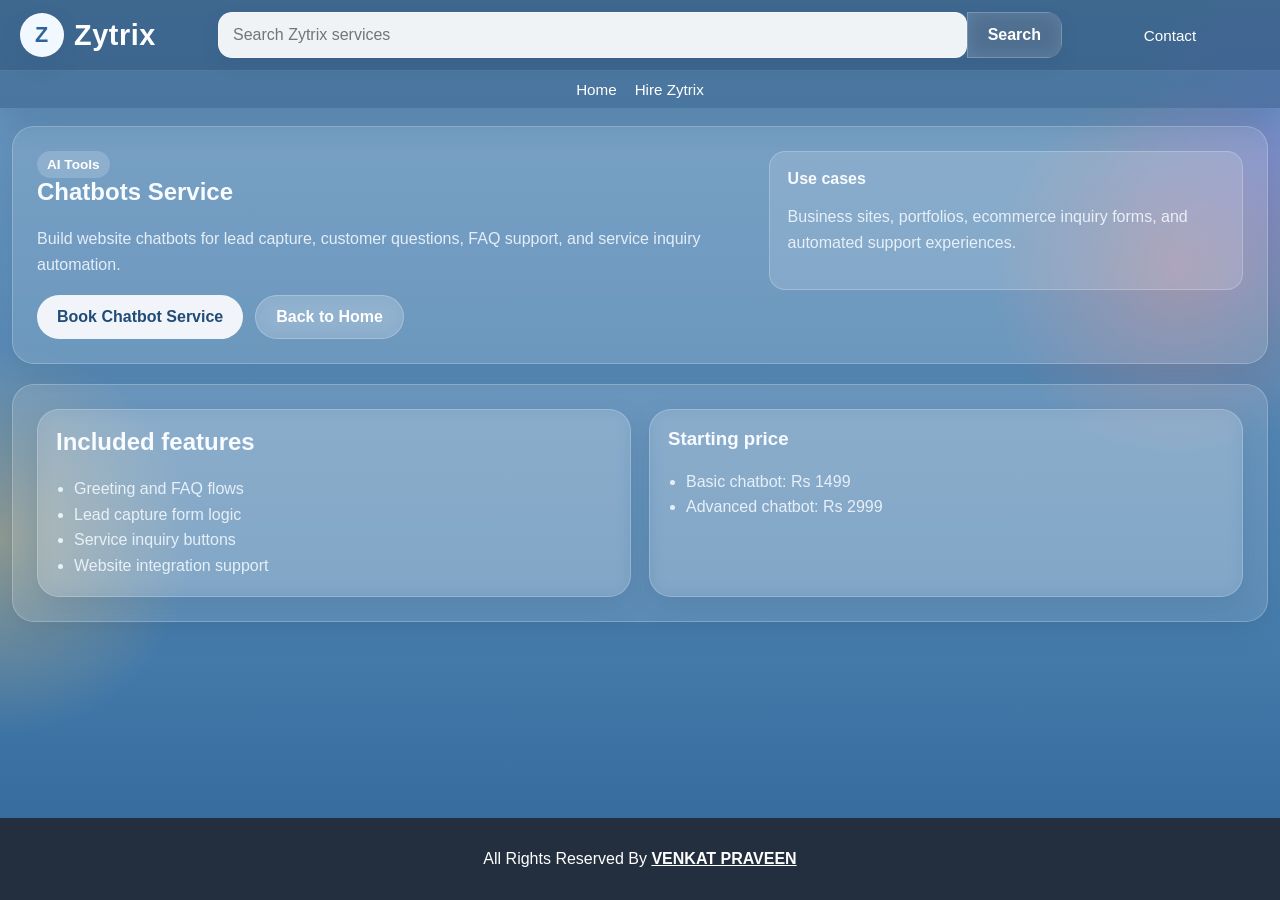
==== chatbots-service.html @ ba1661a7 "ADD" ====
<!DOCTYPE html>
<html lang="en">
<head>
  <meta charset="UTF-8">
  <meta name="viewport" content="width=device-width, initial-scale=1.0">
  <title>Chatbots Service | Zytrix</title>
  <link rel="icon" type="image/png" href="image/icon.png">
  <link rel="stylesheet" href="style.css">
</head>
<body class="marketplace-body">
  <header class="market-header">
    <div class="market-header-top">
      <a class="market-logo" href="index.html">
        <span class="header-logo-mark" aria-hidden="true">Z</span>
        <span>Zytrix</span>
      </a>
      <form class="market-search" data-site-search>
        <input type="text" name="query" placeholder="Search Zytrix services">
        <button type="submit">Search</button>
      </form>
      <nav class="market-actions">
        <a href="contact.html">Contact</a>
      </nav>
    </div>
    <div class="market-header-bottom">
      <a href="index.html">Home</a>
      <a href="contact.html">Hire Zytrix</a>
    </div>
  </header>
  <main class="service-detail-main">
    <section class="service-detail-hero">
      <div>
        <span class="demo-tag">AI Tools</span>
        <h1>Chatbots Service</h1>
        <p>Build website chatbots for lead capture, customer questions, FAQ support, and service inquiry automation.</p>
        <div class="detail-actions">
          <a class="primary-cta" href="contact.html">Book Chatbot Service</a>
          <a class="secondary-cta" href="index.html">Back to Home</a>
        </div>
      </div>
      <div class="detail-summary-box">
        <strong>Use cases</strong>
        <p>Business sites, portfolios, ecommerce inquiry forms, and automated support experiences.</p>
      </div>
    </section>
    <section class="service-detail-section">
      <div class="detail-grid">
        <div class="feature-list-card">
          <h2>Included features</h2>
          <ul>
            <li>Greeting and FAQ flows</li>
            <li>Lead capture form logic</li>
            <li>Service inquiry buttons</li>
            <li>Website integration support</li>
          </ul>
        </div>
        <div class="pricing-card">
          <h3>Starting price</h3>
          <ul>
            <li>Basic chatbot: Rs 1499</li>
            <li>Advanced chatbot: Rs 2999</li>
          </ul>
        </div>
      </div>
    </section>
  </main>
  <footer class="market-footer centered-footer">
    <p>All Rights Reserved By <a href="https://venkatpraveen.netlify.app/" target="_blank" rel="noopener">VENKAT PRAVEEN</a></p>
  </footer>
</body>
</html>
---- style.css ----
* {
  box-sizing: border-box;
}

html {
  scroll-behavior: smooth;
}

body {
  margin: 0;
  min-height: 100vh;
  display: flex;
  flex-direction: column;
  font-family: Arial, Helvetica, sans-serif;
  background:
    radial-gradient(circle at 0% 60%, rgba(255, 197, 99, 0.38), transparent 14%),
    radial-gradient(circle at 92% 30%, rgba(255, 128, 120, 0.32), transparent 14%),
    radial-gradient(circle at 100% 18%, rgba(170, 125, 255, 0.24), transparent 12%),
    linear-gradient(180deg, #6a97bf 0%, #5d8db8 32%, #467cac 70%, #2f6698 100%);
  color: #f8fbff;
}

body > * {
  animation: pageFade 0.7s ease;
}

.site-splash {
  position: fixed;
  inset: 0;
  z-index: 9999;
  display: grid;
  place-items: center;
  background:
    radial-gradient(circle at 12% 72%, rgba(255, 197, 99, 0.44), transparent 16%),
    radial-gradient(circle at 88% 26%, rgba(255, 128, 120, 0.34), transparent 16%),
    radial-gradient(circle at 92% 18%, rgba(170, 125, 255, 0.28), transparent 14%),
    linear-gradient(180deg, #6a97bf 0%, #5d8db8 32%, #467cac 70%, #2f6698 100%);
  transition: opacity 0.7s ease, visibility 0.7s ease;
}

.site-splash-hide {
  opacity: 0;
  visibility: hidden;
}

.site-splash-inner {
  text-align: center;
  animation: splashPop 0.9s ease;
}

.site-splash-mark {
  position: relative;
  width: 120px;
  height: 120px;
  margin: 0 auto 22px;
  display: grid;
  place-items: center;
}

.splash-ring,
.splash-core {
  position: absolute;
  border-radius: 50%;
}

.splash-ring-one {
  inset: 0;
  border: 2px solid rgba(255, 255, 255, 0.46);
  animation: spinSlow 3.6s linear infinite;
}

.splash-ring-two {
  inset: 14px;
  border: 2px solid rgba(255, 220, 146, 0.7);
  animation: spinSlowReverse 2.8s linear infinite;
}

.splash-core {
  inset: 28px;
  display: grid;
  place-items: center;
  background: #f2f8ff;
  color: #2d6599;
  font-size: 2rem;
  font-weight: 700;
  border: 1px solid rgba(255, 255, 255, 0.6);
  box-shadow: 0 12px 24px rgba(35, 74, 110, 0.18);
}

.site-splash h1 {
  margin: 0 0 8px;
  font-size: clamp(2rem, 4vw, 3.2rem);
  color: #ffffff;
  letter-spacing: 0.03em;
}

.site-splash p {
  margin: 0;
  color: rgba(248, 251, 255, 0.88);
  letter-spacing: 0.12em;
  text-transform: uppercase;
  font-size: 0.92rem;
}

a {
  color: inherit;
  text-decoration: none;
}

button,
input,
textarea {
  font: inherit;
}

.marketplace-body {
  background:
    radial-gradient(circle at 0% 60%, rgba(255, 197, 99, 0.38), transparent 14%),
    radial-gradient(circle at 92% 30%, rgba(255, 128, 120, 0.32), transparent 14%),
    radial-gradient(circle at 100% 18%, rgba(170, 125, 255, 0.24), transparent 12%),
    linear-gradient(180deg, #6a97bf 0%, #5d8db8 32%, #467cac 70%, #2f6698 100%);
}

.market-header {
  position: sticky;
  top: 0;
  z-index: 50;
  box-shadow: 0 14px 30px rgba(19, 49, 78, 0.16);
  animation: slideDownSoft 0.7s ease;
}

.market-header-top {
  display: grid;
  grid-template-columns: 180px minmax(0, 1fr) 180px;
  gap: 18px;
  align-items: center;
  padding: 12px 20px;
  background: rgba(18, 54, 92, 0.48);
  color: #fff;
  backdrop-filter: blur(16px);
  border-bottom: 1px solid rgba(255, 255, 255, 0.12);
}

.market-logo {
  display: inline-flex;
  align-items: center;
  gap: 10px;
  font-size: 1.8rem;
  font-weight: 700;
  letter-spacing: 0.02em;
}

.site-logo-image {
  width: 44px;
  height: 44px;
  object-fit: contain;
  display: block;
}

.small-logo {
  width: 38px;
  height: 38px;
}

.header-logo-mark {
  width: 44px;
  height: 44px;
  border-radius: 50%;
  display: inline-grid;
  place-items: center;
  background: #f2f8ff;
  color: #2d6599;
  font-size: 1.35rem;
  font-weight: 700;
  border: 1px solid rgba(255, 255, 255, 0.55);
  box-shadow: 0 10px 22px rgba(35, 74, 110, 0.16);
  flex-shrink: 0;
}

.small-header-logo {
  width: 38px;
  height: 38px;
  font-size: 1.05rem;
}

.market-search {
  display: grid;
  grid-template-columns: 1fr auto;
  border-radius: 14px;
  overflow: hidden;
  box-shadow: 0 8px 18px rgba(27, 61, 94, 0.12);
}

.market-search input {
  border: 1px solid rgba(255, 255, 255, 0.3);
  padding: 13px 14px;
  outline: none;
  background: rgba(255, 255, 255, 0.92);
  color: #17395a;
}

.market-search button {
  border: 1px solid rgba(255, 255, 255, 0.2);
  padding: 0 20px;
  background: rgba(255, 255, 255, 0.18);
  color: #ffffff;
  font-weight: 700;
  cursor: pointer;
  backdrop-filter: blur(10px);
  transition: transform 0.18s ease, background 0.18s ease, box-shadow 0.18s ease;
}

.market-actions {
  display: flex;
  gap: 18px;
  font-size: 0.95rem;
  justify-content: center;
}

.market-actions a,
.market-header-bottom a {
  color: #fff;
}

.market-header-bottom {
  display: flex;
  flex-wrap: wrap;
  gap: 18px;
  padding: 10px 20px;
  background: rgba(27, 67, 106, 0.36);
  color: #fff;
  font-size: 0.95rem;
  justify-content: center;
  backdrop-filter: blur(16px);
}

.market-main {
  width: min(1480px, calc(100% - 24px));
  margin: 18px auto 32px;
  flex: 1 0 auto;
}

.hero-banner {
  display: grid;
  grid-template-columns: 1.3fr 0.9fr;
  gap: 24px;
  padding: 34px;
  background: linear-gradient(180deg, rgba(103, 149, 192, 0.86), rgba(56, 104, 151, 0.9));
  border-radius: 28px;
  margin-bottom: 20px;
  border: 1px solid rgba(255, 255, 255, 0.2);
  box-shadow: inset 0 1px 0 rgba(255, 255, 255, 0.16);
  animation: riseIn 0.85s ease;
}

.hero-banner-copy h1 {
  margin: 10px 0;
  font-size: clamp(2rem, 4vw, 3.4rem);
  line-height: 1.1;
}

.hero-banner-copy p {
  margin: 0;
  max-width: 720px;
  line-height: 1.6;
  color: rgba(245, 250, 255, 0.92);
}

.hero-tag {
  color: #e9f5ff;
  font-weight: 700;
  text-transform: uppercase;
  letter-spacing: 0.08em;
  font-size: 0.78rem;
}

.hero-banner-actions {
  display: flex;
  flex-wrap: wrap;
  gap: 14px;
  margin-top: 22px;
}

.primary-cta,
.secondary-cta {
  display: inline-flex;
  align-items: center;
  justify-content: center;
  min-height: 44px;
  padding: 0 20px;
  border-radius: 999px;
  font-weight: 700;
}

.primary-cta {
  background: rgba(255, 255, 255, 0.9);
  color: #204c77;
}

.secondary-cta {
  background: rgba(255, 255, 255, 0.14);
  border: 1px solid rgba(255, 255, 255, 0.24);
  color: #ffffff;
  backdrop-filter: blur(10px);
}

.hero-banner-panel {
  display: grid;
  grid-template-columns: repeat(2, minmax(0, 1fr));
  gap: 12px;
  align-content: center;
}

.hero-service-chip {
  padding: 18px 16px;
  border-radius: 16px;
  background: rgba(255, 255, 255, 0.14);
  border: 1px solid rgba(255, 255, 255, 0.22);
  text-align: center;
  font-weight: 700;
  color: #ffffff;
  backdrop-filter: blur(12px);
  transition: transform 0.2s ease, background 0.2s ease, box-shadow 0.2s ease, border-color 0.2s ease;
  animation: riseIn 0.85s ease both;
}

.hero-service-button {
  display: flex;
  align-items: center;
  justify-content: center;
  min-height: 56px;
  transition: transform 0.18s ease, box-shadow 0.18s ease, border-color 0.18s ease;
}

.hero-service-button:hover {
  transform: translateY(-1px);
  border-color: rgba(255, 255, 255, 0.36);
  box-shadow: 0 8px 18px rgba(32, 63, 94, 0.15);
}

.quick-categories {
  display: grid;
  grid-template-columns: repeat(4, minmax(0, 1fr));
  gap: 16px;
  margin-bottom: 20px;
}

.quick-category-card,
.trust-box,
.service-product-card,
.category-block,
.tool-panel,
.resume-output,
.auth-card,
.dashboard-hero,
.action-card,
.metric-card,
.admin-table {
  background: rgba(255, 255, 255, 0.12);
  border: 1px solid rgba(255, 255, 255, 0.22);
  border-radius: 22px;
  box-shadow: 0 10px 28px rgba(33, 62, 93, 0.12);
  backdrop-filter: blur(10px);
  transition: transform 0.22s ease, box-shadow 0.22s ease, border-color 0.22s ease, background 0.22s ease;
}

.quick-category-card:hover,
.trust-box:hover,
.service-product-card:hover,
.category-block:hover,
.tool-panel:hover,
.resume-output:hover,
.auth-card:hover,
.dashboard-hero:hover,
.action-card:hover,
.metric-card:hover,
.admin-table:hover,
.service-detail-hero:hover,
.service-detail-section:hover,
.demo-project-card:hover,
.feature-list-card:hover,
.pricing-card:hover,
.contact-form-panel:hover,
.contact-details-block:hover {
  transform: translateY(-4px);
  box-shadow: 0 18px 36px rgba(30, 58, 88, 0.16);
  border-color: rgba(255, 255, 255, 0.3);
}

.quick-category-card {
  padding: 18px;
  display: grid;
  place-items: center;
  gap: 8px;
  text-align: center;
  animation: riseIn 0.8s ease both;
}

.quick-category-image {
  width: 100%;
  max-width: 220px;
  height: 120px;
  object-fit: cover;
  border-radius: 14px;
  border: 1px solid rgba(255, 255, 255, 0.26);
  background: rgba(255, 255, 255, 0.16);
}

.market-section {
  display: grid;
  gap: 20px;
}

.section-title-row,
.category-heading,
.resume-output-head,
.table-row,
.site-header,
.chatbot-header {
  display: flex;
  align-items: center;
  justify-content: space-between;
  gap: 16px;
}

.section-title-row {
  padding: 0 4px;
}

.section-title-row h2,
.category-heading h3,
.dashboard-hero h1,
.tool-panel h1,
.auth-card h1 {
  margin: 0;
}

.section-title-row a {
  color: #eff8ff;
  font-weight: 700;
}

.category-block {
  padding: 20px;
}

.category-heading {
  align-items: flex-start;
  margin-bottom: 18px;
}

.category-heading p,
.service-product-card p,
.tool-panel p,
.resume-card p,
.dashboard-hero p,
.action-card p,
.metric-card p,
.table-row,
.auth-card p {
  color: rgba(244, 249, 255, 0.88);
  line-height: 1.6;
}

.service-card-grid,
.dashboard-grid,
.admin-grid,
.tool-layout {
  display: grid;
  grid-template-columns: repeat(3, minmax(0, 1fr));
  gap: 18px;
}

.tool-layout {
  max-width: 980px;
  margin: 0 auto;
  align-items: start;
}

.contact-page-body {
  background:
    radial-gradient(circle at 0% 60%, rgba(255, 197, 99, 0.5), transparent 13%),
    radial-gradient(circle at 92% 30%, rgba(255, 128, 120, 0.45), transparent 14%),
    radial-gradient(circle at 100% 18%, rgba(170, 125, 255, 0.3), transparent 12%),
    linear-gradient(180deg, #5f8fbb 0%, #5888b5 38%, #3e73a7 72%, #2f6698 100%);
}

.contact-shell {
  width: min(1220px, calc(100% - 24px));
}

.contact-hero-card {
  position: relative;
  display: grid;
  grid-template-columns: minmax(0, 420px) minmax(0, 1fr);
  gap: 18px;
  max-width: 1120px;
  margin: 0 auto;
  padding: 32px;
  border-radius: 28px;
  overflow: hidden;
  background: linear-gradient(180deg, rgba(103, 149, 192, 0.88), rgba(56, 104, 151, 0.92));
  box-shadow: inset 0 1px 0 rgba(255, 255, 255, 0.18);
}

.contact-aurora {
  position: absolute;
  border-radius: 50%;
  filter: blur(34px);
  pointer-events: none;
  opacity: 0.9;
  animation: driftGlow 11s ease-in-out infinite;
}

.contact-aurora-left {
  left: -60px;
  bottom: 90px;
  width: 180px;
  height: 180px;
  background: radial-gradient(circle, rgba(255, 210, 120, 0.9), rgba(255, 134, 100, 0.2) 52%, transparent 72%);
}

.contact-aurora-right {
  right: -40px;
  top: 120px;
  width: 240px;
  height: 240px;
  background: radial-gradient(circle, rgba(255, 205, 113, 0.75), rgba(255, 137, 92, 0.45) 44%, rgba(151, 110, 255, 0.18) 68%, transparent 76%);
  animation-delay: -3s;
}

.contact-aurora-top {
  right: 70px;
  top: 40px;
  width: 180px;
  height: 180px;
  background: radial-gradient(circle, rgba(163, 134, 255, 0.35), rgba(112, 201, 255, 0.18) 50%, transparent 74%);
  animation-delay: -6s;
}

.contact-form-panel,
.contact-details-block {
  position: relative;
  z-index: 1;
  background: rgba(255, 255, 255, 0.12);
  border: 1px solid rgba(255, 255, 255, 0.22);
  border-radius: 22px;
  backdrop-filter: blur(10px);
  animation: riseIn 0.85s ease both;
}

.contact-form-panel {
  padding: 24px;
}

.contact-form-panel h1,
.contact-form-panel .muted-text,
.contact-heading-row h3,
.contact-heading-row p {
  color: #ffffff;
}

.contact-form-panel label,
.contact-form-panel .form-feedback {
  color: #f5f9ff;
}

.contact-form-panel input,
.contact-form-panel textarea {
  background: rgba(255, 255, 255, 0.92);
  border-color: rgba(255, 255, 255, 0.36);
}

.contact-details-block {
  padding: 20px;
}

.contact-heading-row {
  margin-bottom: 18px;
}

.contact-heading-row p {
  max-width: 360px;
}

.contact-card-grid {
  display: grid;
  grid-template-columns: repeat(2, minmax(0, 1fr));
  gap: 18px;
}

.contact-info-card {
  min-height: 220px;
  background: rgba(255, 255, 255, 0.12);
  border: 1px solid rgba(255, 255, 255, 0.22);
  backdrop-filter: blur(10px);
}

.contact-info-card h4,
.contact-info-card p,
.contact-info-card .service-meta a,
.contact-info-card .service-meta span {
  color: #ffffff;
}

.glossy-contact-card {
  position: relative;
  overflow: hidden;
  padding: 16px 18px 18px;
}

.glossy-contact-card::before {
  content: "";
  position: absolute;
  inset: 0;
  background:
    radial-gradient(circle at top right, rgba(255, 255, 255, 0.18), transparent 28%),
    radial-gradient(circle at bottom left, rgba(255, 255, 255, 0.1), transparent 30%),
    linear-gradient(135deg, rgba(205, 175, 255, 0.22), rgba(171, 208, 255, 0.16), rgba(255, 210, 165, 0.2));
  pointer-events: none;
}

.glossy-contact-head,
.glossy-contact-card p,
.glossy-contact-card .service-meta {
  position: relative;
  z-index: 1;
}

.glossy-contact-head {
  display: flex;
  align-items: center;
  gap: 12px;
  margin-bottom: 18px;
}

.glossy-contact-icon {
  width: 42px;
  height: 42px;
  border-radius: 14px;
  display: inline-grid;
  place-items: center;
  color: #ffffff;
  font-size: 0.85rem;
  font-weight: 700;
  box-shadow: 0 10px 20px rgba(91, 52, 138, 0.18);
}

.contact-svg-icon {
  width: 20px;
  height: 20px;
  display: block;
}

.email-icon {
  background: linear-gradient(135deg, rgba(69, 180, 255, 0.95), rgba(90, 111, 255, 0.95));
}

.whatsapp-icon {
  background: linear-gradient(135deg, rgba(37, 211, 102, 0.95), rgba(0, 168, 107, 0.95));
}

.support-icon {
  background: linear-gradient(135deg, rgba(255, 191, 84, 0.95), rgba(255, 122, 89, 0.95));
}

.instagram-card {
  background: rgba(255, 255, 255, 0.14);
}

.instagram-card::before {
  content: "";
  position: absolute;
  inset: 0;
  background:
    radial-gradient(circle at top right, rgba(255, 213, 112, 0.28), transparent 28%),
    radial-gradient(circle at bottom left, rgba(255, 102, 196, 0.22), transparent 30%),
    linear-gradient(135deg, rgba(126, 91, 255, 0.2), rgba(255, 112, 166, 0.16), rgba(255, 196, 104, 0.18));
  pointer-events: none;
}

.instagram-icon {
  background: linear-gradient(135deg, rgba(131, 58, 180, 0.95), rgba(225, 48, 108, 0.95), rgba(253, 187, 45, 0.95));
}

.contact-info-card h4 {
  margin: 0 0 12px;
  font-size: 1.08rem;
}

.service-product-card {
  padding: 16px;
  animation: riseIn 0.8s ease both;
}

.service-thumb,
.service-thumb-image {
  height: 160px;
  width: 100%;
  display: block;
  object-fit: cover;
  border-radius: 8px;
  margin-bottom: 14px;
}

.thumb-ai {
  background: linear-gradient(135deg, #ddefff, #f8fbff);
}

.thumb-auto {
  background: linear-gradient(135deg, #e9f7ee, #f8fff9);
}

.thumb-dev {
  background: linear-gradient(135deg, #fff2dd, #fffaf2);
}

.thumb-student {
  background: linear-gradient(135deg, #f4ebff, #fcf8ff);
}

.service-product-card h4 {
  margin: 0 0 8px;
  font-size: 1.08rem;
  color: #ffffff;
}

.service-meta {
  display: flex;
  align-items: center;
  justify-content: space-between;
  gap: 12px;
  margin-top: 14px;
}

.service-meta span {
  color: #fff5b8;
  font-weight: 700;
}

.service-meta a {
  color: #ffffff;
  font-weight: 700;
}

.trust-strip {
  display: grid;
  grid-template-columns: repeat(3, minmax(0, 1fr));
  gap: 16px;
  margin-top: 24px;
}

.trust-box {
  padding: 20px;
}

.trust-box strong {
  display: block;
  margin-bottom: 8px;
}

.market-footer {
  display: flex;
  justify-content: space-between;
  gap: 24px;
  padding: 28px 20px;
  background: rgba(24, 58, 93, 0.78);
  color: #fff;
  backdrop-filter: blur(14px);
  animation: pageFade 0.9s ease;
}

.market-footer p {
  color: #d4d9df;
  max-width: 620px;
  line-height: 1.6;
}

.market-footer-links {
  display: grid;
  gap: 10px;
}

.centered-footer {
  justify-content: center;
  align-items: center;
  text-align: center;
  background: #232f3e;
  margin-top: auto;
}

.centered-footer p {
  margin: 0;
  color: #ffffff;
  font-size: 1rem;
  max-width: none;
}

.centered-footer a {
  color: #ffffff;
  font-weight: 700;
  text-decoration: underline;
}

.service-detail-main {
  width: min(1280px, calc(100% - 24px));
  margin: 18px auto 32px;
  flex: 1 0 auto;
}

.service-detail-hero,
.service-detail-section,
.demo-project-card,
.feature-list-card,
.pricing-card {
  background: rgba(255, 255, 255, 0.12);
  border: 1px solid rgba(255, 255, 255, 0.22);
  border-radius: 22px;
  box-shadow: 0 10px 28px rgba(33, 62, 93, 0.12);
  backdrop-filter: blur(10px);
}

.service-detail-hero,
.service-detail-section {
  padding: 24px;
  margin-bottom: 20px;
  animation: riseIn 0.85s ease both;
}

.service-detail-hero {
  display: grid;
  grid-template-columns: 1.2fr 0.8fr;
  gap: 20px;
  align-items: start;
}

.service-detail-hero h1,
.service-detail-section h2,
.demo-project-card h3,
.pricing-card h3 {
  margin-top: 0;
}

.service-detail-hero p,
.service-detail-section p,
.demo-project-card p,
.feature-list-card li,
.pricing-card li {
  color: rgba(244, 249, 255, 0.88);
  line-height: 1.6;
}

.detail-actions {
  display: flex;
  flex-wrap: wrap;
  gap: 12px;
  margin-top: 18px;
}

.detail-summary-box {
  padding: 18px;
  border-radius: 16px;
  background: rgba(255, 255, 255, 0.14);
  border: 1px solid rgba(255, 255, 255, 0.22);
}

.detail-grid,
.demo-project-grid,
.pricing-grid {
  display: grid;
  gap: 18px;
}

.detail-grid {
  grid-template-columns: 1fr 1fr;
}

.demo-project-grid,
.pricing-grid {
  grid-template-columns: repeat(3, minmax(0, 1fr));
}

.feature-list-card,
.pricing-card,
.demo-project-card {
  padding: 18px;
}

.feature-list-card ul,
.pricing-card ul {
  margin: 0;
  padding-left: 18px;
}

.demo-thumb {
  width: 100%;
  height: 180px;
  object-fit: cover;
  border-radius: 14px;
  margin-bottom: 12px;
  border: 1px solid rgba(255, 255, 255, 0.24);
  background: rgba(255, 255, 255, 0.16);
}

.demo-tag {
  display: inline-block;
  padding: 6px 10px;
  border-radius: 999px;
  background: rgba(255, 255, 255, 0.18);
  color: #ffffff;
  font-size: 0.85rem;
  font-weight: 700;
}

.whatsapp-float {
  position: fixed;
  right: 20px;
  bottom: 20px;
  display: grid;
  place-items: center;
  width: 56px;
  height: 56px;
  border-radius: 50%;
  background: #25d366;
  color: #fff;
  font-weight: 700;
  box-shadow: 0 6px 20px rgba(37, 211, 102, 0.3);
  z-index: 40;
}

.simple-wa {
  font-size: 0.95rem;
}

.whatsapp-icon-svg {
  width: 28px;
  height: 28px;
  display: block;
}

.page-shell {
  width: min(1180px, calc(100% - 24px));
  margin: 24px auto;
  flex: 1 0 auto;
}

.site-header {
  padding: 16px 20px;
  background: rgba(18, 54, 92, 0.48);
  color: #fff;
  border-radius: 18px;
  border: 1px solid rgba(255, 255, 255, 0.14);
  backdrop-filter: blur(16px);
}

.brand-text,
.brand {
  color: #fff;
  font-weight: 700;
}

.brand-mark,
.nav-toggle,
.chatbot-trigger,
.chatbot-panel,
.orb,
.preview-chart,
.signal,
.service-icon,
.metric-label,
.eyebrow {
  display: none;
}

.site-nav,
.static-nav {
  display: flex;
  flex-wrap: wrap;
  gap: 16px;
}

.site-nav a {
  color: #fff;
}

.centered-view {
  display: grid;
  place-items: center;
  min-height: calc(100vh - 150px);
}

.auth-card,
.tool-panel,
.resume-output,
.dashboard-hero,
.action-card,
.metric-card,
.admin-table {
  padding: 24px;
}

.auth-card,
.dashboard-hero {
  margin-bottom: 18px;
}

.auth-card,
.tool-panel,
.resume-output {
  width: 100%;
}

.stack-form {
  display: grid;
  gap: 16px;
  margin-top: 18px;
}

.stack-form label {
  display: grid;
  gap: 7px;
  font-weight: 700;
  color: #ffffff;
}

input,
textarea {
  width: 100%;
  padding: 12px 14px;
  border: 1px solid rgba(255, 255, 255, 0.28);
  border-radius: 12px;
  outline: none;
  background: rgba(255, 255, 255, 0.9);
  color: #17395a;
}

input:focus,
textarea:focus {
  border-color: rgba(255, 255, 255, 0.5);
  box-shadow: 0 0 0 3px rgba(255, 255, 255, 0.12);
}

textarea {
  resize: vertical;
}

.btn,
.wide {
  display: inline-flex;
  align-items: center;
  justify-content: center;
  min-height: 42px;
  padding: 0 18px;
  border-radius: 999px;
  border: 1px solid rgba(255, 255, 255, 0.22);
  background: rgba(255, 255, 255, 0.9);
  color: #204c77;
  font-weight: 700;
  cursor: pointer;
  transition: transform 0.18s ease, box-shadow 0.18s ease, background 0.18s ease, border-color 0.18s ease;
}

.btn-secondary {
  background: rgba(255, 255, 255, 0.16);
  color: #ffffff;
}

.dashboard-layout,
.admin-grid,
.dashboard-grid {
  display: grid;
  gap: 18px;
}

.resume-card {
  padding: 18px;
  border-radius: 16px;
  background: rgba(255, 255, 255, 0.14);
  border: 1px solid rgba(255, 255, 255, 0.22);
  min-height: 280px;
}

.resume-card ul {
  padding-left: 18px;
}

.table-like {
  display: grid;
  gap: 12px;
}

.table-row {
  padding: 14px 16px;
  border: 1px solid rgba(255, 255, 255, 0.22);
  border-radius: 16px;
  background: rgba(255, 255, 255, 0.14);
}

.market-search button:hover,
.btn:hover,
.primary-cta:hover,
.secondary-cta:hover {
  transform: translateY(-1px);
  box-shadow: 0 10px 20px rgba(34, 62, 92, 0.12);
}

.quick-categories .quick-category-card:nth-child(2),
.hero-banner-panel .hero-service-chip:nth-child(2),
.service-card-grid .service-product-card:nth-child(2),
.contact-card-grid .contact-info-card:nth-child(2),
.demo-project-grid .demo-project-card:nth-child(2),
.pricing-grid .pricing-card:nth-child(2) {
  animation-delay: 0.1s;
}

.quick-categories .quick-category-card:nth-child(3),
.hero-banner-panel .hero-service-chip:nth-child(3),
.service-card-grid .service-product-card:nth-child(3),
.contact-card-grid .contact-info-card:nth-child(3),
.demo-project-grid .demo-project-card:nth-child(3),
.pricing-grid .pricing-card:nth-child(3) {
  animation-delay: 0.2s;
}

.quick-categories .quick-category-card:nth-child(4),
.hero-banner-panel .hero-service-chip:nth-child(4) {
  animation-delay: 0.3s;
}

.hero-banner-panel .hero-service-chip:nth-child(5) {
  animation-delay: 0.4s;
}

.hero-banner-panel .hero-service-chip:nth-child(6) {
  animation-delay: 0.5s;
}

@keyframes pageFade {
  from {
    opacity: 0;
  }
  to {
    opacity: 1;
  }
}

@keyframes slideDownSoft {
  from {
    opacity: 0;
    transform: translateY(-18px);
  }
  to {
    opacity: 1;
    transform: translateY(0);
  }
}

@keyframes riseIn {
  from {
    opacity: 0;
    transform: translateY(22px);
  }
  to {
    opacity: 1;
    transform: translateY(0);
  }
}

@keyframes driftGlow {
  0%, 100% {
    transform: translate3d(0, 0, 0) scale(1);
  }
  50% {
    transform: translate3d(12px, -10px, 0) scale(1.06);
  }
}

@keyframes splashPop {
  from {
    opacity: 0;
    transform: scale(0.94) translateY(16px);
  }
  to {
    opacity: 1;
    transform: scale(1) translateY(0);
  }
}

@keyframes spinSlow {
  from {
    transform: rotate(0deg);
  }
  to {
    transform: rotate(360deg);
  }
}

@keyframes spinSlowReverse {
  from {
    transform: rotate(360deg);
  }
  to {
    transform: rotate(0deg);
  }
}

@media (prefers-reduced-motion: reduce) {
  *,
  *::before,
  *::after {
    animation: none !important;
    transition: none !important;
    scroll-behavior: auto !important;
  }
}

.form-feedback {
  min-height: 24px;
}

.form-feedback.success {
  color: #067d62;
}

.form-feedback.error {
  color: #b12704;
}

.chatbot-panel.hidden {
  display: none;
}

@media (max-width: 1100px) {
  .service-card-grid,
  .dashboard-grid,
  .admin-grid,
  .tool-layout,
  .contact-card-grid,
  .trust-strip,
  .demo-project-grid,
  .pricing-grid,
  .service-detail-hero,
  .detail-grid {
    grid-template-columns: repeat(2, minmax(0, 1fr));
  }

  .hero-banner,
  .market-header-top,
  .contact-hero-card {
    grid-template-columns: 1fr;
  }
}

@media (max-width: 760px) {
  .quick-categories,
  .service-card-grid,
  .dashboard-grid,
  .admin-grid,
  .tool-layout,
  .contact-card-grid,
  .trust-strip,
  .hero-banner-panel,
  .demo-project-grid,
  .pricing-grid,
  .detail-grid,
  .service-detail-hero {
    grid-template-columns: 1fr;
  }

  .market-main,
  .page-shell {
    width: min(100% - 16px, 1480px);
  }

  .market-header-top,
  .market-header-bottom,
  .market-footer,
  .section-title-row,
  .category-heading,
  .table-row,
  .site-header {
    flex-direction: column;
    align-items: flex-start;
  }

  .market-actions,
  .site-nav,
  .static-nav {
    flex-wrap: wrap;
  }

  .hero-banner {
    padding: 24px;
  }

  .contact-hero-card {
    padding: 20px;
    border-radius: 20px;
  }

  .market-actions {
    justify-content: flex-start;
  }
}
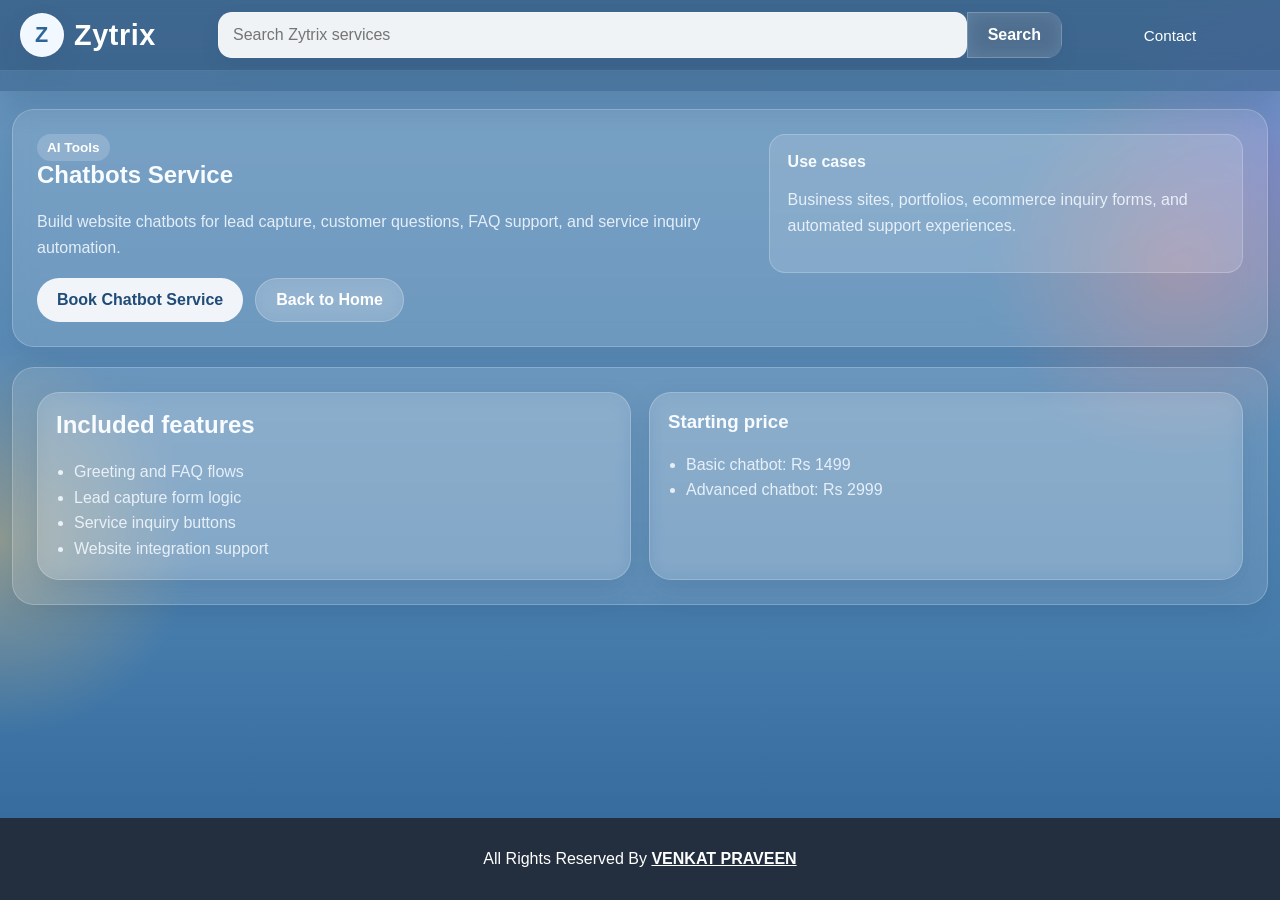
==== commit b4e47f86: "little change in header" ====
--- a/chatbots-service.html
+++ b/chatbots-service.html
@@ -23,8 +23,13 @@
       </nav>
     </div>
     <div class="market-header-bottom">
-      <a href="index.html">Home</a>
-      <a href="contact.html">Hire Zytrix</a>
+      <details class="mobile-nav-dropdown">
+        <summary>Browse Pages</summary>
+        <div class="mobile-nav-menu">
+          <a href="index.html">Home</a>
+          <a href="contact.html">Hire Zytrix</a>
+        </div>
+      </details>
     </div>
   </header>
   <main class="service-detail-main">
--- a/style.css
+++ b/style.css
@@ -232,6 +232,33 @@
   font-size: 0.95rem;
   justify-content: center;
   backdrop-filter: blur(16px);
+}
+
+.mobile-nav-dropdown {
+  width: 100%;
+}
+
+.mobile-nav-dropdown summary {
+  display: none;
+  list-style: none;
+  cursor: pointer;
+  padding: 12px 16px;
+  border-radius: 14px;
+  background: rgba(255, 255, 255, 0.14);
+  border: 1px solid rgba(255, 255, 255, 0.2);
+  color: #ffffff;
+  font-weight: 700;
+}
+
+.mobile-nav-dropdown summary::-webkit-details-marker {
+  display: none;
+}
+
+.mobile-nav-menu {
+  display: flex;
+  flex-wrap: wrap;
+  justify-content: center;
+  gap: 18px;
 }
 
 .market-main {
@@ -1301,4 +1328,28 @@
   .market-actions {
     justify-content: flex-start;
   }
-}
+
+  .market-header-bottom {
+    justify-content: stretch;
+  }
+
+  .mobile-nav-dropdown summary {
+    display: block;
+  }
+
+  .mobile-nav-menu {
+    display: none;
+    margin-top: 10px;
+    padding: 12px;
+    border-radius: 16px;
+    background: rgba(255, 255, 255, 0.12);
+    border: 1px solid rgba(255, 255, 255, 0.18);
+    flex-direction: column;
+    align-items: flex-start;
+    gap: 12px;
+  }
+
+  .mobile-nav-dropdown[open] .mobile-nav-menu {
+    display: flex;
+  }
+}
